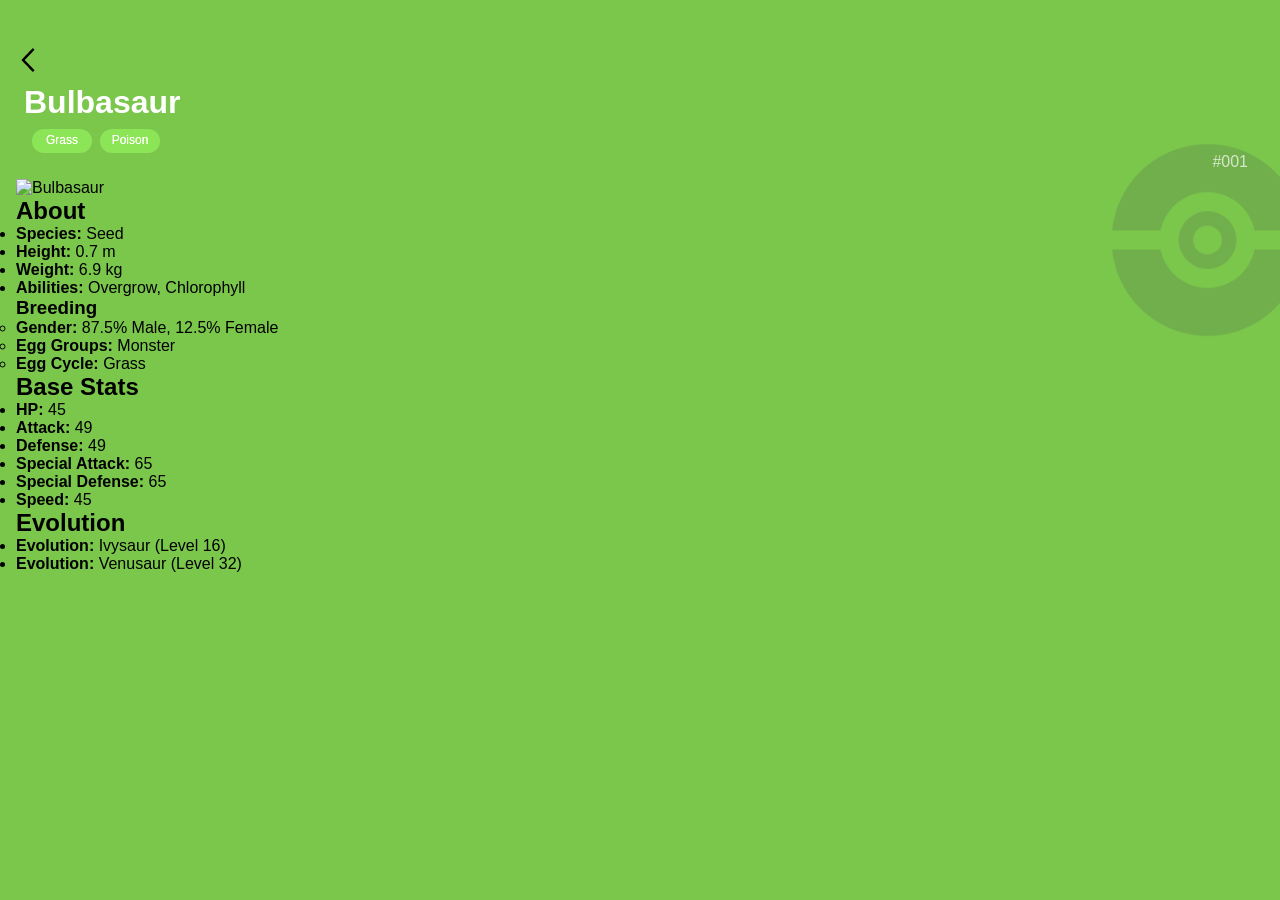
==== ficha.html @ fb98108d "Update for evaluation" ====
<!DOCTYPE html>
<html lang="pt-br">
<head>
    <meta charset="UTF-8">
    <meta name="viewport" content="width=device-width, initial-scale=1.0">
    <title>Pokémon - Ficha</title>
    <link rel="stylesheet" href="assets/css/ficha.css">
</head>
<body>
    <section class="content">
        <header>
            <a href="index.html">
                    <svg width="24px" height="24px" viewBox="-4.5 0 20 20" version="1.1" xmlns="http://www.w3.org/2000/svg" xmlns:xlink="http://www.w3.org/1999/xlink" fill="#000000" class="arrow">
                        <g id="SVGRepo_bgCarrier" stroke-width="0"></g><g id="SVGRepo_tracerCarrier" stroke-linecap="round" stroke-linejoin="round"></g><g id="SVGRepo_iconCarrier"> <title>arrow_left [#000000]</title> <desc>Created with Sketch.</desc> <defs> </defs> <g id="Page-1" stroke="none" stroke-width="1" fill="none" fill-rule="evenodd"> <g id="Dribbble-Light-Preview" transform="translate(-385.000000, -6679.000000)" fill="#000000"> <g id="icons" transform="translate(56.000000, 160.000000)"> <path d="M338.61,6539 L340,6537.594 L331.739,6528.987 L332.62,6528.069 L332.615,6528.074 L339.955,6520.427 L338.586,6519 C336.557,6521.113 330.893,6527.014 329,6528.987 C330.406,6530.453 329.035,6529.024 338.61,6539" id="arrow_left-[#000000]" class="arrow"> </path> </g> </g> </g> </g>
                    </svg>
                </a>
            <h1>Bulbasaur</h1>
        </header>
        <div class="pokemon-header">
            <ul class="types">
                <li class="type grass">Grass</li>
                <li class="type poison">Poison</li>
            </ul>
            <span class="number">#001</span>
        </div>
        <div class="pokemon-image">
            <img src="https://raw.githubusercontent.com/PokeAPI/sprites/master/sprites/pokemon/1.png" alt="Bulbasaur">
        </div>
        <div class="pokemon-detail">
            <h2>About</h2>
            <ul class="about">
                <li><strong>Species:</strong> Seed</li>
                <li><strong>Height:</strong> 0.7 m</li>
                <li><strong>Weight:</strong> 6.9 kg</li>
                <li><strong>Abilities:</strong> Overgrow, Chlorophyll</li>

                <ul class="breeding">
                    <h3>Breeding</h3>
                    <li><strong>Gender:</strong> 87.5% Male, 12.5% Female</li>
                    <li><strong>Egg Groups:</strong> Monster</li>
                    <li><strong>Egg Cycle:</strong> Grass</li>
                </ul>
            </ul>
            <h2>Base Stats</h2>
            <ul class="stats">
                <li><strong>HP:</strong> 45</li>
                <li><strong>Attack:</strong> 49</li>
                <li><strong>Defense:</strong> 49</li>
                <li><strong>Special Attack:</strong> 65</li>
                <li><strong>Special Defense:</strong> 65</li>
                <li><strong>Speed:</strong> 45</li>
            </ul>
            <h2>Evolution</h2>
            <ul class="evolution">
                <li><strong>Evolution:</strong> Ivysaur (Level 16)</li>
                <li><strong>Evolution:</strong> Venusaur (Level 32)</li>
            </ul>
        </div>
    </section>

</body>
</html>
---- assets/css/ficha.css ----
*{
    margin: 0;
    padding: 0;
    box-sizing: border-box;
    font-family: 'Roboto', sans-serif;
}

body {
    background-color: #f6f8fc;
}

.content {
    height: 100vh;
    width: 100vw;
    padding: 1rem;
    background-color: #7AC74C;
    position: relative;
    overflow-x: hidden;
    z-index: 1;
}

.content::before {
    content: "";
    position: absolute;
    top: 125px;
    right: -43px;
    width: 230px;
    height: 230px;
    background: url(../image/pokeball.png) no-repeat;
    background-size: contain;
    opacity: 0.2;
    z-index: -1;
}

header {
    display: flex;
    flex-direction: column;
    align-items: start;
    margin-top: 2rem;
}
.content h1 {
   font-size: 2rem;
   margin-top: 0.5rem;
   margin-left: 0.5rem;
   color: #FFFFFF;
}
.pokemon-header {
    display: flex;
    flex-direction: column;
    align-items: center;
    justify-content: space-between;
    width: 100%;
    padding: 0.5rem 1rem;
}

.number {
    color: #FFFFFF;
    opacity: 0.7;
    font-size: 1rem;
    align-self: flex-end;
    text-align: right;
    margin-left: 0.5rem;
}

.types {
    display: flex;
    gap: 0.5rem;
    list-style: none;
    align-self: flex-start;
}

.type {
    color: #FFFFFF;
    background-color: #7AC74C;
    width: 60px; 
    height: 24px;
    text-align: center;
    padding: 0.25rem 0.5rem;
    font-size: .75rem;
    border-radius: 1rem;
    filter: brightness(1.15);
}

.image-container {
    display: flex;
    justify-content: center;
    align-items: center;
    width: 100%;
    margin: 1rem 0;
}

.image-container img {
    width: 150px;
    height: 150px;
}
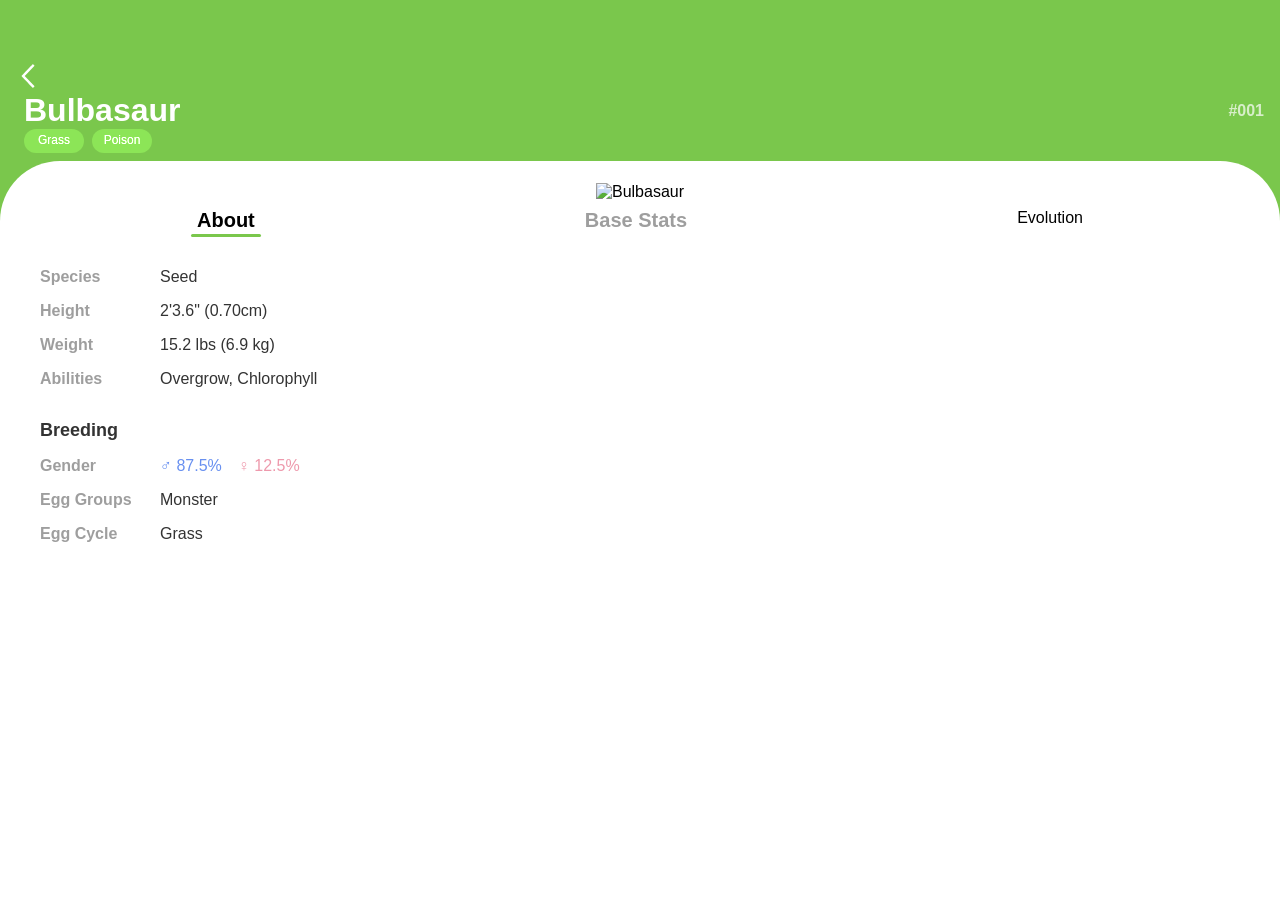
==== commit e6279c9c: "Update Css the ficha" ====
--- a/ficha.html
+++ b/ficha.html
@@ -8,54 +8,112 @@
 </head>
 <body>
     <section class="content">
-        <header>
-            <a href="index.html">
-                    <svg width="24px" height="24px" viewBox="-4.5 0 20 20" version="1.1" xmlns="http://www.w3.org/2000/svg" xmlns:xlink="http://www.w3.org/1999/xlink" fill="#000000" class="arrow">
-                        <g id="SVGRepo_bgCarrier" stroke-width="0"></g><g id="SVGRepo_tracerCarrier" stroke-linecap="round" stroke-linejoin="round"></g><g id="SVGRepo_iconCarrier"> <title>arrow_left [#000000]</title> <desc>Created with Sketch.</desc> <defs> </defs> <g id="Page-1" stroke="none" stroke-width="1" fill="none" fill-rule="evenodd"> <g id="Dribbble-Light-Preview" transform="translate(-385.000000, -6679.000000)" fill="#000000"> <g id="icons" transform="translate(56.000000, 160.000000)"> <path d="M338.61,6539 L340,6537.594 L331.739,6528.987 L332.62,6528.069 L332.615,6528.074 L339.955,6520.427 L338.586,6519 C336.557,6521.113 330.893,6527.014 329,6528.987 C330.406,6530.453 329.035,6529.024 338.61,6539" id="arrow_left-[#000000]" class="arrow"> </path> </g> </g> </g> </g>
-                    </svg>
-                </a>
+        <header class="top-bar">
+        <a href="pokedex.html">
+            <svg width="24px" height="24px" viewBox="-4.5 0 20 20" version="1.1" xmlns="http://www.w3.org/2000/svg" xmlns:xlink="http://www.w3.org/1999/xlink" fill="#FFFFFF" class="arrow">
+                <g id="SVGRepo_bgCarrier" stroke-width="0"></g><g id="SVGRepo_tracerCarrier" stroke-linecap="round" stroke-linejoin="round"></g><g id="SVGRepo_iconCarrier"> <title>arrow_left [#000000]</title> <desc>Created with Sketch.</desc> <defs> </defs> <g id="Page-1" stroke="none" stroke-width="1" fill="none" fill-rule="evenodd"> <g id="Dribbble-Light-Preview" transform="translate(-385.000000, -6679.000000)" fill="#FFFFFF"> <g id="icons" transform="translate(56.000000, 160.000000)"> <path d="M338.61,6539 L340,6537.594 L331.739,6528.987 L332.62,6528.069 L332.615,6528.074 L339.955,6520.427 L338.586,6519 C336.557,6521.113 330.893,6527.014 329,6528.987 C330.406,6530.453 329.035,6529.024 338.61,6539" id="arrow_left-[#000000]" class="arrow"> </path> </g> </g> </g> </g>
+            </svg>
+        </a>
+        <div class="name-and-id">
             <h1>Bulbasaur</h1>
-        </header>
-        <div class="pokemon-header">
-            <ul class="types">
-                <li class="type grass">Grass</li>
-                <li class="type poison">Poison</li>
-            </ul>
             <span class="number">#001</span>
         </div>
+    </header>
+    <div class="pokemon-header">
+        
+        <ul class="types">
+            <li class="type grass">Grass</li>
+            <li class="type poison">Poison</li>
+        </ul>
+    </div>
+<div class="top-section">
         <div class="pokemon-image">
-            <img src="https://raw.githubusercontent.com/PokeAPI/sprites/master/sprites/pokemon/1.png" alt="Bulbasaur">
+            <img src="https://raw.githubusercontent.com/PokeAPI/sprites/master/sprites/pokemon/other/dream-world/1.svg" alt="Bulbasaur">
         </div>
-        <div class="pokemon-detail">
-            <h2>About</h2>
-            <ul class="about">
-                <li><strong>Species:</strong> Seed</li>
-                <li><strong>Height:</strong> 0.7 m</li>
-                <li><strong>Weight:</strong> 6.9 kg</li>
-                <li><strong>Abilities:</strong> Overgrow, Chlorophyll</li>
+    </div>
 
-                <ul class="breeding">
-                    <h3>Breeding</h3>
-                    <li><strong>Gender:</strong> 87.5% Male, 12.5% Female</li>
-                    <li><strong>Egg Groups:</strong> Monster</li>
-                    <li><strong>Egg Cycle:</strong> Grass</li>
-                </ul>
-            </ul>
-            <h2>Base Stats</h2>
-            <ul class="stats">
-                <li><strong>HP:</strong> 45</li>
-                <li><strong>Attack:</strong> 49</li>
-                <li><strong>Defense:</strong> 49</li>
-                <li><strong>Special Attack:</strong> 65</li>
-                <li><strong>Special Defense:</strong> 65</li>
-                <li><strong>Speed:</strong> 45</li>
-            </ul>
-            <h2>Evolution</h2>
-            <ul class="evolution">
-                <li><strong>Evolution:</strong> Ivysaur (Level 16)</li>
-                <li><strong>Evolution:</strong> Venusaur (Level 32)</li>
-            </ul>
+    <div class="pokemon-detail-card">
+        <nav class="tabs">
+            <span class="active" data-target="about">About</span>
+            <span data-target="stats">Base Stats</span>
+            <spandata-target="evolution">Evolution</span>
+        </nav>
+        
+        <div class="tab-content" id="about">
+            <div class="info-row">
+                <span class="label">Species</span>
+                <span class="value">Seed</span>
+            </div>
+            <div class="info-row">
+                <span class="label">Height</span>
+                <span class="value">2'3.6" (0.70cm)</span>
+            </div>
+            <div class="info-row">
+                <span class="label">Weight</span>
+                <span class="value">15.2 lbs (6.9 kg)</span>
+            </div>
+            <div class="info-row">
+                <span class="label">Abilities</span>
+                <span class="value">Overgrow, Chlorophyll</span>
+            </div>
+
+            <h3 class="section-title">Breeding</h3>
+            
+            <div class="info-row">
+                <span class="label">Gender</span>
+                <span class="value gender-value">
+                    <span class="male">♂ 87.5%</span> 
+                    <span class="female">♀ 12.5%</span>
+                </span>
+            </div>
+            <div class="info-row">
+                <span class="label">Egg Groups</span>
+                <span class="value">Monster</span>
+            </div>
+            <div class="info-row">
+                <span class="label">Egg Cycle</span>
+                <span class="value">Grass</span>
+            </div>
         </div>
+
+        <div class="tab-content hide" id="stats">
+            <div class="info-row">
+                <span class="label">HP</span>
+                <span class="value">45</span>
+            </div>
+            <div class="info-row">
+                <span class="label">Attack</span>
+                <span class="value">49</span>
+            </div>
+            <div class="info-row">
+                <span class="label">Defense</span>
+                <span class="value">49</span>
+            </div>
+            <div class="info-row">
+                <span class="label">Sp. Atk</span>
+                <span class="value">65</span>
+            </div>
+            <div class="info-row">
+                <span class="label">Sp. Def</span>
+                <span class="value">65</span>
+            </div>
+            <div class="info-row">
+                <span class="label">Speed</span>
+                <span class="value">45</span>
+            </div>
+        </div>
+
+        <div class="tab-content hide" id="evolution">
+            <div class="info-row">
+                <span class="label">Stage 1</span>
+                <span class="value">Ivysaur (Level 16)</span>
+            </div>
+            <div class="info-row">
+                <span class="label">Stage 2</span>
+                <span class="value">Venusaur (Level 32)</span>
+            </div>
+        </div>
+    </div>
     </section>
 
 </body>
--- a/assets/css/ficha.css
+++ b/assets/css/ficha.css
@@ -10,9 +10,11 @@
 }
 
 .content {
+    display: flex;
+    flex-direction: column;
     height: 100vh;
     width: 100vw;
-    padding: 1rem;
+    padding: 2rem 1rem 0 1rem;
     background-color: #7AC74C;
     position: relative;
     overflow-x: hidden;
@@ -22,7 +24,7 @@
 .content::before {
     content: "";
     position: absolute;
-    top: 125px;
+    top: 175px;
     right: -43px;
     width: 230px;
     height: 230px;
@@ -34,39 +36,45 @@
 
 header {
     display: flex;
+    position: relative;
     flex-direction: column;
     align-items: start;
     margin-top: 2rem;
 }
+
+.name-and-id{
+    display: flex;
+    justify-content: space-between;
+    align-items: center;
+    width: 100%;    
+}
+
 .content h1 {
    font-size: 2rem;
-   margin-top: 0.5rem;
    margin-left: 0.5rem;
    color: #FFFFFF;
-}
-.pokemon-header {
-    display: flex;
-    flex-direction: column;
-    align-items: center;
-    justify-content: space-between;
-    width: 100%;
-    padding: 0.5rem 1rem;
 }
 
 .number {
     color: #FFFFFF;
     opacity: 0.7;
     font-size: 1rem;
-    align-self: flex-end;
-    text-align: right;
-    margin-left: 0.5rem;
+    font-weight: bold;
 }
+
+.pokemon-header {
+    display: flex;
+    justify-content: flex-start;
+    width: 100%;
+    padding: 0rem 0.5rem;
+}
+
 
 .types {
     display: flex;
     gap: 0.5rem;
     list-style: none;
-    align-self: flex-start;
+    align-items: center;
 }
 
 .type {
@@ -81,15 +89,101 @@
     filter: brightness(1.15);
 }
 
-.image-container {
+.top-section {
     display: flex;
     justify-content: center;
     align-items: center;
-    width: 100%;
-    margin: 1rem 0;
+    position: relative;
+    z-index: 2;
+    margin-bottom: -40px;
 }
 
-.image-container img {
-    width: 150px;
-    height: 150px;
+
+.pokemon-image img {
+    width: 225px;
+    height: 225px;
+    object-fit: contain;
+    margin-top: 30px;
+}
+
+.pokemon-detail-card {
+    background-color: #FFFFFF;
+    border-radius: 60px 60px 0 0;
+    flex-grow: 1;
+    padding: 3rem 2rem 2rem 2rem;
+    margin: 0 -1rem;
+    position: relative;
+    z-index: 1;
+}
+
+.tabs {
+    display: flex;
+    justify-content: space-around;
+    margin-bottom: 2rem;
+}
+.tabs span {
+    font-size: 1.25rem;
+    font-weight: bold;
+    color: #9e9e9e;
+    cursor: pointer;
+    position: relative;
+}
+
+.tabs span.active {
+    color: #000000;
+    padding-bottom: 0.25rem;
+}
+
+.tabs span.active::after {
+    content: "";
+    position: absolute;
+    bottom: -1px;
+    left: -10%;
+    width: 120%;
+    height: 3px;
+    background-color: #7AC74C;
+    border-radius: 3px;
+}
+
+.tab-content {
+    display: flex;
+    flex-direction: column;
+    padding-left: 0.5rem;
+    gap: 1rem;
+}
+
+.info-row {
+    display: grid;
+    grid-template-columns: 120px 1fr;
+    align-items: center;
+}
+
+.info-row .label {
+    font-weight: bold;
+    color: #9e9e9e;
+}
+
+.info-row .value {
+    color: #333333;
+    font-weight: 500;
+}
+
+.section-title{
+    font-size: 1.125rem;
+    color: #333333;
+    margin-top: 1rem;
+}
+.gender-value {
+    display: flex;
+    gap: 1rem;
+
+    .male {
+        color: #6890f0;
+    }
+    .female {
+        color: #ee99ac;
+    }
+}
+.tab-content.hide {
+    display: none;
 }
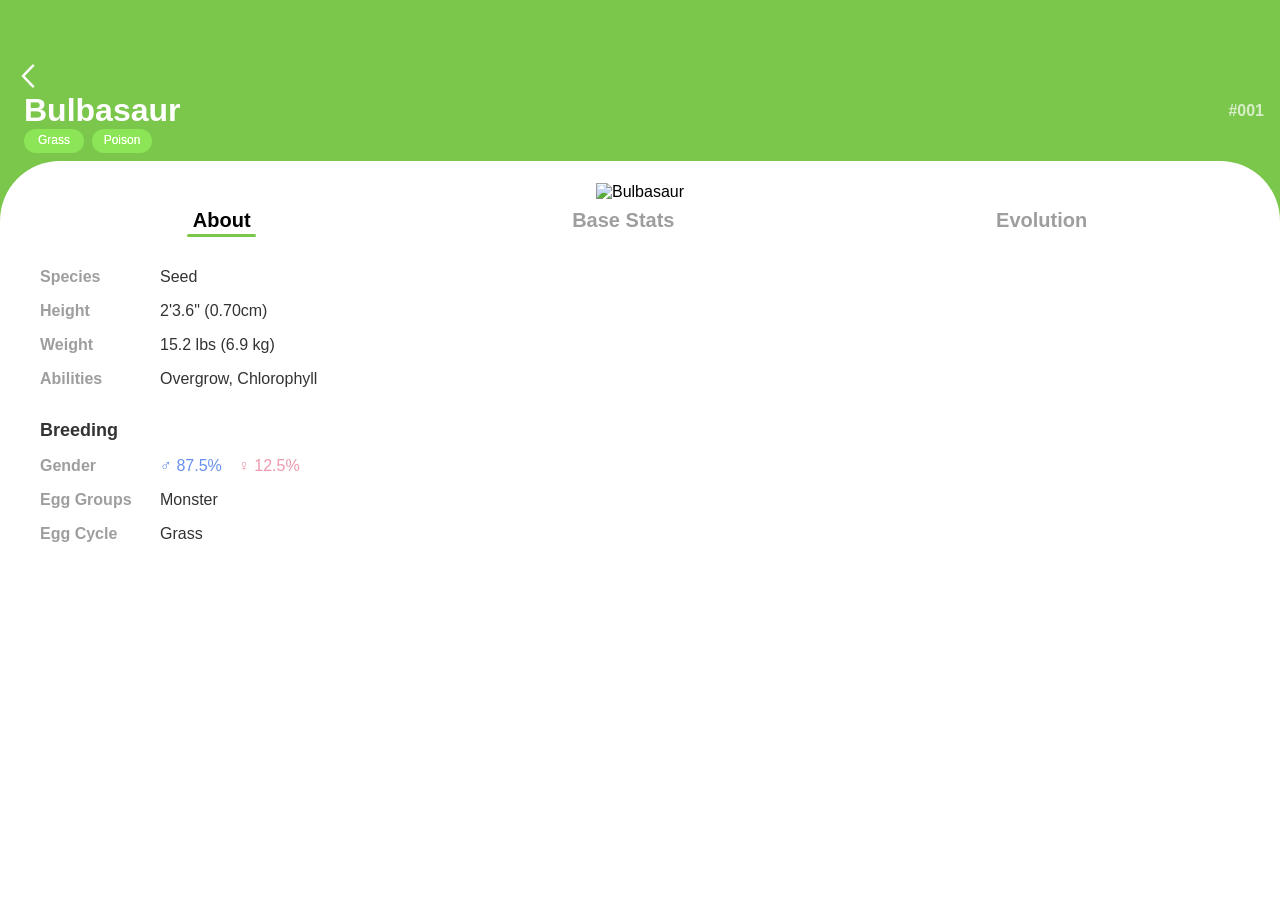
==== commit c0baab6f: "Update" ====
--- a/ficha.html
+++ b/ficha.html
@@ -36,7 +36,7 @@
         <nav class="tabs">
             <span class="active" data-target="about">About</span>
             <span data-target="stats">Base Stats</span>
-            <spandata-target="evolution">Evolution</span>
+            <span data-target="evolution">Evolution</span>
         </nav>
         
         <div class="tab-content" id="about">
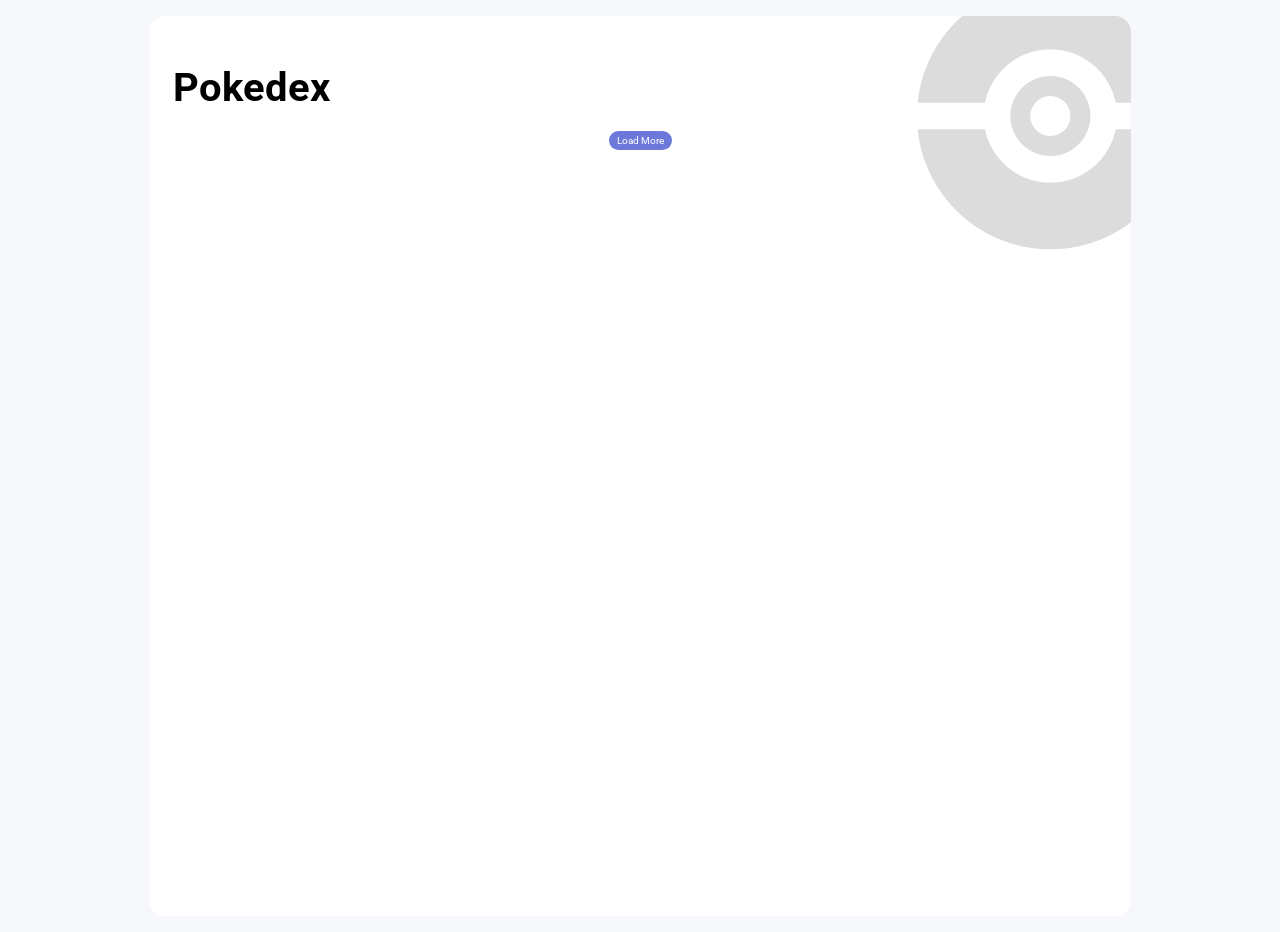
==== commit e59542d0: "Update" ====
--- a/ficha.html
+++ b/ficha.html
@@ -15,20 +15,20 @@
             </svg>
         </a>
         <div class="name-and-id">
-            <h1>Bulbasaur</h1>
-            <span class="number">#001</span>
+            <h1 id="pokemonName">Bulbasaur</h1>
+            <span class="number" id="pokemonNumber">#001</span>
         </div>
     </header>
-    <div class="pokemon-header">
+    <div class="pokemon-header" id="pokemonHeader">
         
-        <ul class="types">
+        <ul class="types" id="pokemonTypes">
             <li class="type grass">Grass</li>
             <li class="type poison">Poison</li>
         </ul>
     </div>
 <div class="top-section">
         <div class="pokemon-image">
-            <img src="https://raw.githubusercontent.com/PokeAPI/sprites/master/sprites/pokemon/other/dream-world/1.svg" alt="Bulbasaur">
+            <img id="pokemonImage" src="https://raw.githubusercontent.com/PokeAPI/sprites/master/sprites/pokemon/other/dream-world/1.svg" alt="Bulbasaur">
         </div>
     </div>
 
@@ -116,5 +116,8 @@
     </div>
     </section>
 
+    <script src="assets/js/pokemon-model.js"></script>
+    <script src="assets/js/poke-api.js"></script>
+    <script src="assets/js/ficha.js"></script>
 </body>
 </html>
--- a/assets/css/ficha.css
+++ b/assets/css/ficha.css
@@ -53,6 +53,7 @@
    font-size: 2rem;
    margin-left: 0.5rem;
    color: #FFFFFF;
+   text-transform: capitalize;
 }
 
 .number {
@@ -86,6 +87,7 @@
     padding: 0.25rem 0.5rem;
     font-size: .75rem;
     border-radius: 1rem;
+    text-transform: capitalize;
     filter: brightness(1.15);
 }
 
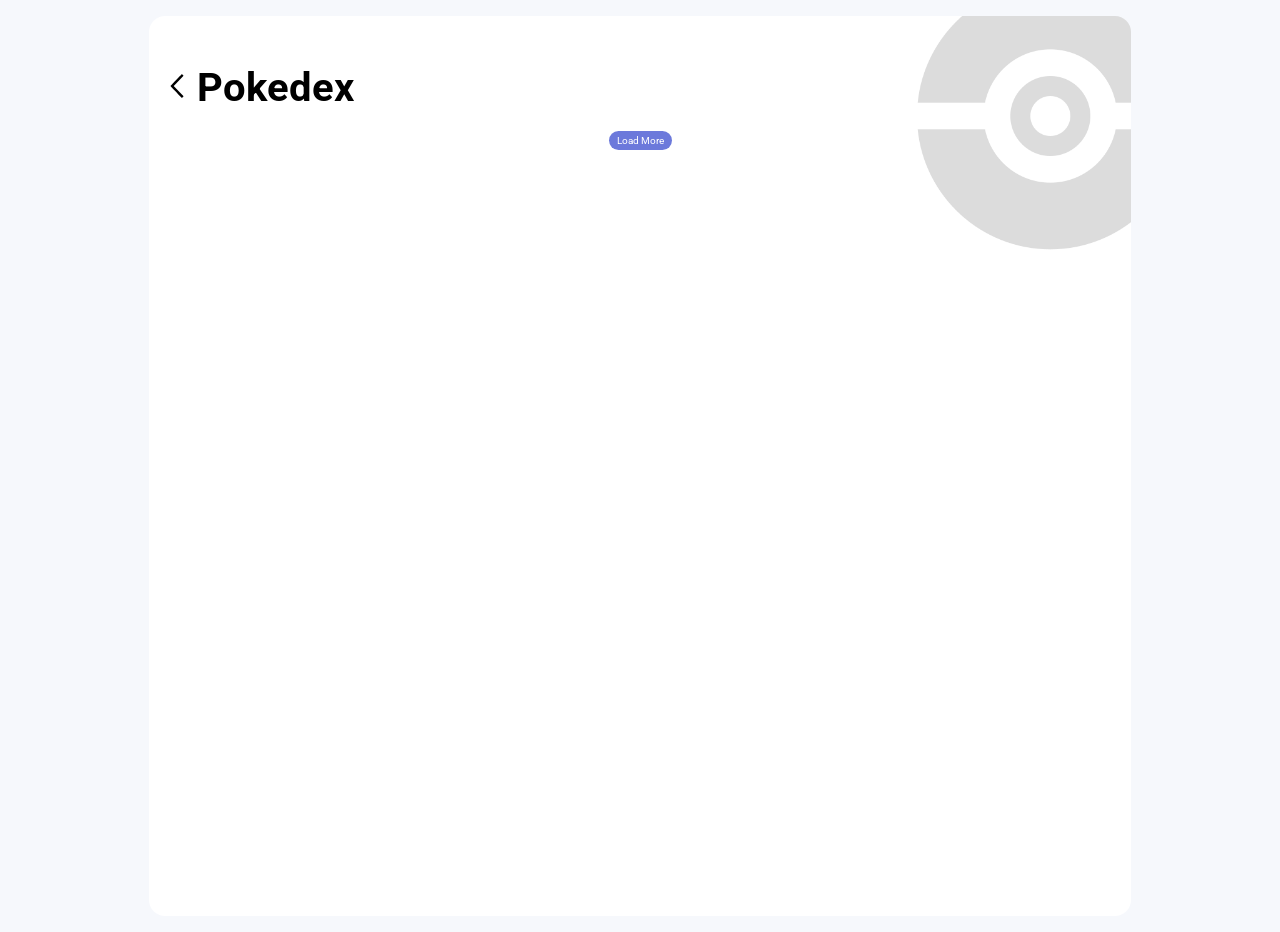
==== commit 75794e71: "Update" ====
--- a/ficha.html
+++ b/ficha.html
@@ -42,76 +42,77 @@
         <div class="tab-content" id="about">
             <div class="info-row">
                 <span class="label">Species</span>
-                <span class="value">Seed</span>
+                <span class="value" id="pokemonSpecies"></span>
             </div>
             <div class="info-row">
                 <span class="label">Height</span>
-                <span class="value">2'3.6" (0.70cm)</span>
+                <span class="value" id="pokemonHeight"></span>
             </div>
             <div class="info-row">
                 <span class="label">Weight</span>
-                <span class="value">15.2 lbs (6.9 kg)</span>
+                <span class="value" id="pokemonWeight"></span>
             </div>
             <div class="info-row">
                 <span class="label">Abilities</span>
-                <span class="value">Overgrow, Chlorophyll</span>
+                <span class="value" id="pokemonAbilities"></span>
             </div>
 
             <h3 class="section-title">Breeding</h3>
             
-            <div class="info-row">
+            <!-- <div class="info-row">
                 <span class="label">Gender</span>
                 <span class="value gender-value">
                     <span class="male">♂ 87.5%</span> 
                     <span class="female">♀ 12.5%</span>
                 </span>
-            </div>
+            </div> -->
             <div class="info-row">
                 <span class="label">Egg Groups</span>
-                <span class="value">Monster</span>
+                <span class="value" id="pokemonEggGroups">Monster</span>
             </div>
-            <div class="info-row">
+            <!-- <div class="info-row">
                 <span class="label">Egg Cycle</span>
                 <span class="value">Grass</span>
-            </div>
+            </div> -->
         </div>
 
         <div class="tab-content hide" id="stats">
             <div class="info-row">
                 <span class="label">HP</span>
-                <span class="value">45</span>
+                <span class="value" id="statHp"></span>
             </div>
             <div class="info-row">
                 <span class="label">Attack</span>
-                <span class="value">49</span>
+                <span class="value" id="statAtk"></span>
             </div>
             <div class="info-row">
                 <span class="label">Defense</span>
-                <span class="value">49</span>
+                <span class="value" id="statDef"></span>
             </div>
             <div class="info-row">
                 <span class="label">Sp. Atk</span>
-                <span class="value">65</span>
+                <span class="value" id="statSpAtk"></span>
             </div>
             <div class="info-row">
                 <span class="label">Sp. Def</span>
-                <span class="value">65</span>
+                <span class="value" id="statSpDef"></span>
             </div>
             <div class="info-row">
                 <span class="label">Speed</span>
-                <span class="value">45</span>
+                <span class="value" id="statSpd"></span>
             </div>
         </div>
 
         <div class="tab-content hide" id="evolution">
-            <div class="info-row">
+            <div id="evolutionList"></div>
+            <!-- <div class="info-row">
                 <span class="label">Stage 1</span>
                 <span class="value">Ivysaur (Level 16)</span>
             </div>
             <div class="info-row">
                 <span class="label">Stage 2</span>
                 <span class="value">Venusaur (Level 32)</span>
-            </div>
+            </div> -->
         </div>
     </div>
     </section>
@@ -119,5 +120,6 @@
     <script src="assets/js/pokemon-model.js"></script>
     <script src="assets/js/poke-api.js"></script>
     <script src="assets/js/ficha.js"></script>
+    <script src="assets/js/page-transition.js"></script>
 </body>
-</html>+</html>
--- a/assets/css/ficha.css
+++ b/assets/css/ficha.css
@@ -12,13 +12,14 @@
 .content {
     display: flex;
     flex-direction: column;
-    height: 100vh;
+    min-height: 100vh;
     width: 100vw;
     padding: 2rem 1rem 0 1rem;
     background-color: #7AC74C;
     position: relative;
     overflow-x: hidden;
     z-index: 1;
+    transition: background-color .35s ease;
 }
 
 .content::before {
@@ -34,6 +35,61 @@
     z-index: -1;
 }
 
+.normal, .normal .tabs span.active::after{ 
+    background-color: #A8A77A;
+}
+.fire, .fire .tabs span.active::after{ 
+    background-color: #EE8130;
+}
+.water, .water .tabs span.active::after { 
+    background-color: #6390F0;
+}
+.electric, .electric .tabs span.active::after{ 
+    background-color: #F7D02C;
+}
+.grass, .grass .tabs span.active::after{ 
+    background-color: #7AC74C;
+}
+.ice, .ice .tabs span.active::after{ 
+    background-color: #96D9D6;
+}
+.fighting, .fighting .tabs span.active::after{ 
+    background-color: #C22E28;
+}
+.poison, .poison .tabs span.active::after{ 
+    background-color: #A33EA1;
+}
+.ground, .ground .tabs span.active::after{ 
+    background-color: #E2BF65;
+}
+.flying, .flying .tabs span.active::after{ 
+    background-color: #A98FF3;
+}
+.psychic, .psychic .tabs span.active::after{ 
+    background-color: #F95587;
+}
+.bug, .bug .tabs span.active::after{ 
+    background-color: #A6B91A;
+}
+.rock, .rock .tabs span.active::after{ 
+    background-color: #B6A136;
+}
+.ghost, .ghost .tabs span.active::after{ 
+    background-color: #735797;
+}
+.dragon, .dragon .tabs span.active::after{ 
+    background-color: #6F35FC;
+}
+.dark, .dark .tabs span.active::after{ 
+    background-color: #705746;
+}
+.steel, .steel .tabs span.active::after{ 
+    background-color: #B7B7CE;
+}
+.fairy, .fairy .tabs span.active::after{ 
+    background-color: #D685AD;
+}
+
 header {
     display: flex;
     position: relative;
@@ -80,7 +136,7 @@
 
 .type {
     color: #FFFFFF;
-    background-color: #7AC74C;
+    /* background-color: #7AC74C; */
     width: 60px; 
     height: 24px;
     text-align: center;
@@ -129,11 +185,15 @@
     color: #9e9e9e;
     cursor: pointer;
     position: relative;
+    transition: color .2s ease, transform .2s ease;
 }
 
 .tabs span.active {
     color: #000000;
     padding-bottom: 0.25rem;
+}
+.tabs span:hover {
+    transform: translateY(-1px);
 }
 
 .tabs span.active::after {
@@ -168,6 +228,7 @@
 .info-row .value {
     color: #333333;
     font-weight: 500;
+    text-transform: capitalize;
 }
 
 .section-title{
@@ -188,4 +249,94 @@
 }
 .tab-content.hide {
     display: none;
-}+}
+
+@media screen and (min-width: 576px) {
+    .content {
+        padding: 2rem 1.5rem 0 1.5rem;
+    }
+
+    .pokemon-image img {
+        width: 245px;
+        height: 245px;
+    }
+
+    .pokemon-detail-card {
+        margin: 0 -1.5rem;
+        padding: 3rem 2.5rem 2rem 2.5rem;
+    }
+
+    .tabs span {
+        font-size: 1.125rem;
+    }
+}
+
+@media screen and (min-width: 768px) {
+    .content {
+        max-width: 982px;
+        min-height: auto;
+        margin: 1rem auto;
+        border-radius: 1rem;
+        padding: 2rem 2rem 0 2rem;
+    }
+
+    .content::before {
+        top: 120px;
+        right: -30px;
+        width: 260px;
+        height: 260px;
+    }
+
+    .pokemon-image img {
+        width: 270px;
+        height: 270px;
+        margin-top: 20px;
+    }
+
+    .pokemon-detail-card {
+        margin: 0 -2rem;
+        padding: 3rem 3rem 2.5rem 3rem;
+    }
+
+    .tabs {
+        justify-content: space-around;
+        gap: 1rem;
+    }
+
+    .tabs span {
+        min-width: 140px;
+        text-align: center;
+    }
+
+    .info-row {
+        grid-template-columns: 160px 1fr;
+    }
+}
+
+@media screen and (min-width: 982px) {
+    .content {
+        margin: 0 auto;
+    }
+
+    .pokemon-header {
+        padding: 0 1rem;
+    }
+
+    .top-section {
+        margin-bottom: -55px;
+    }
+
+    .pokemon-image img {
+        width: 290px;
+        height: 290px;
+    }
+
+    .pokemon-detail-card {
+        border-radius: 70px 70px 0 0;
+        padding: 3.5rem 3.5rem 2.5rem 3.5rem;
+    }
+
+    .tabs span {
+        font-size: 1.2rem;
+    }
+}
